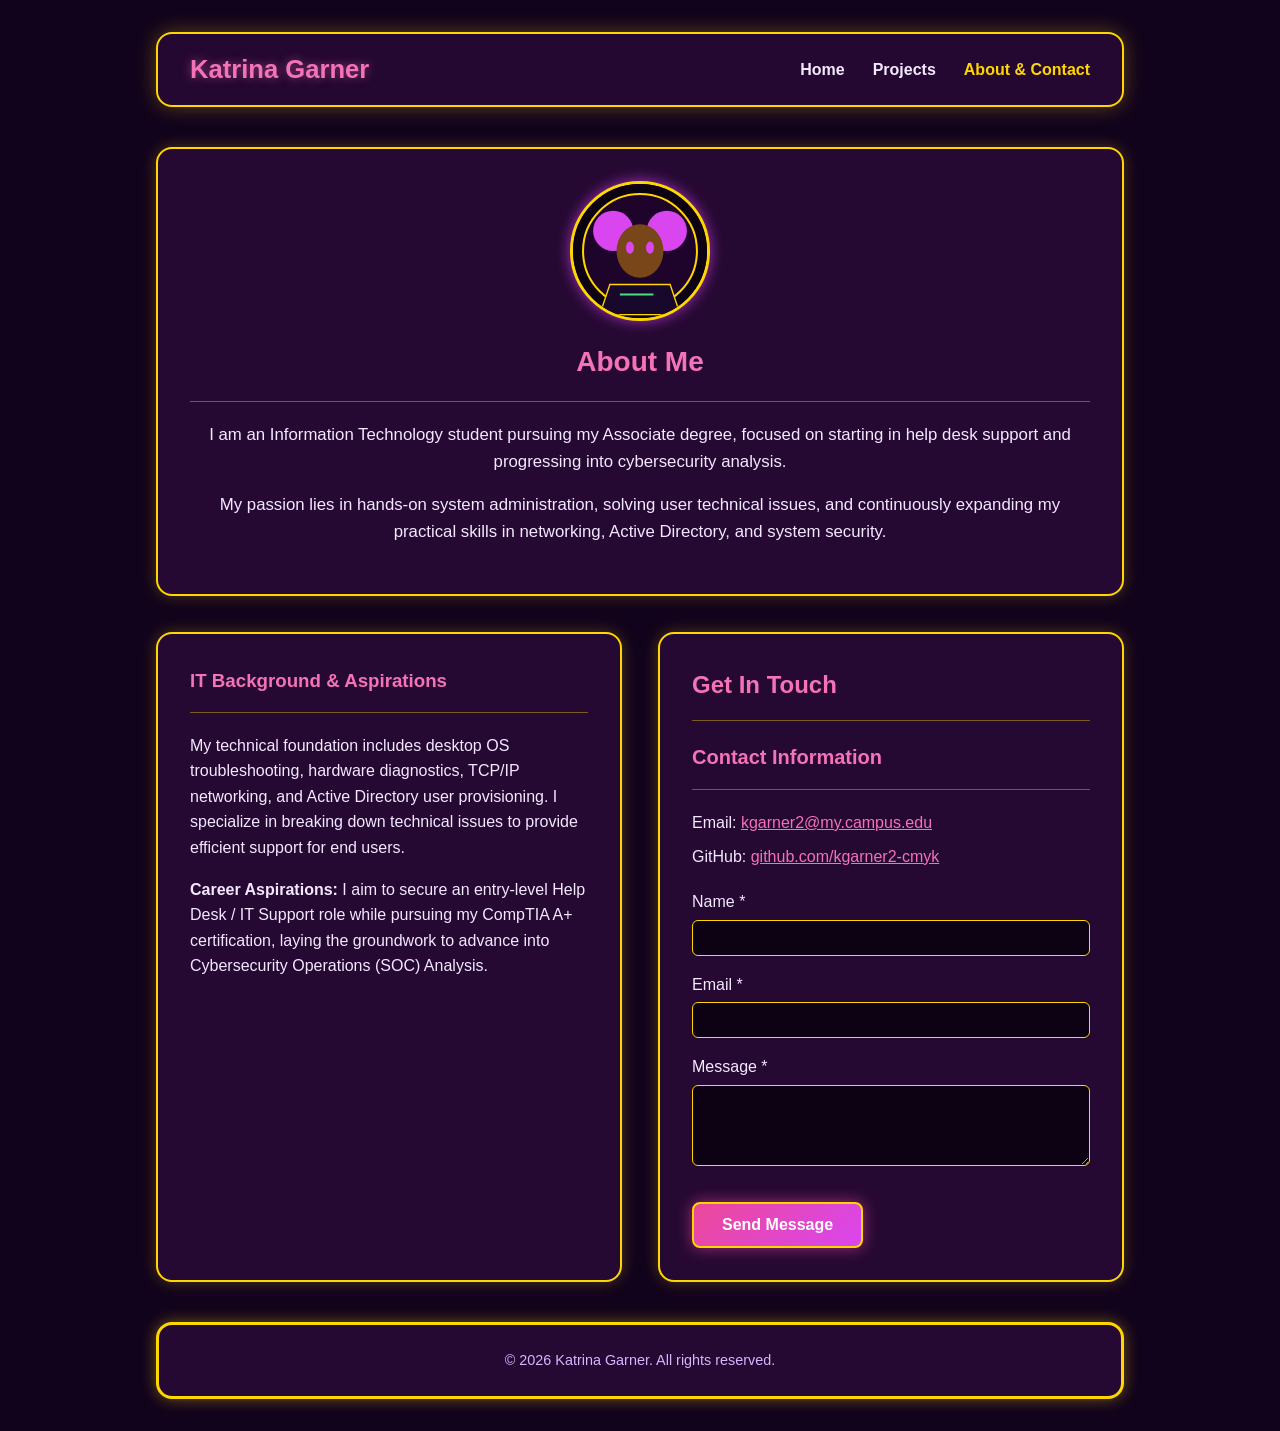
==== about.html @ 3170f7fb "Add files via upload" ====
<!DOCTYPE html>
<html lang="en">
<head>
    <meta charset="UTF-8">
    <meta name="viewport" content="width=device-width, initial-scale=1.0">
    <title>Katrina Garner | About & Contact</title>
    <link rel="stylesheet" href="styles.css">
    <script src="script.js" defer></script>
</head>
<body>

    <header>
        <h1>Katrina Garner</h1>
        <button id="menu-toggle" aria-expanded="false" aria-controls="main-nav" aria-label="Toggle navigation menu">☰</button>
        <nav id="main-nav" aria-label="Main Navigation">
            <ul>
                <li><a href="index.html">Home</a></li>
                <li><a href="projects.html">Projects</a></li>
                <li><a href="about.html" aria-current="page">About & Contact</a></li>
            </ul>
        </nav>
    </header>

    <main>
        <section class="card hero-card">
            <div style="text-align: center; margin-bottom: 1rem;">
                <!-- Profile Image with automatic SVG Fallback -->
                <img id="profile-img" 
                     src="avatar.png" 
                     alt="Katrina Garner Anime Profile Avatar"
                     onerror="this.onerror=null; this.src='data:image/svg+xml;utf8,<svg xmlns=\'http://www.w3.org/2000/svg\' viewBox=\'0 0 200 200\'><rect width=\'200\' height=\'200\' fill=\'%230d0214\'/><circle cx=\'100\' cy=\'100\' r=\'85\' fill=\'%231e032b\' stroke=\'%23ffd700\' stroke-width=\'3\'/><circle cx=\'60\' cy=\'70\' r=\'30\' fill=\'%23d946ef\'/><circle cx=\'140\' cy=\'70\' r=\'30\' fill=\'%23d946ef\'/><ellipse cx=\'100\' cy=\'100\' rx=\'35\' ry=\'40\' fill=\'%23794619\'/><ellipse cx=\'85\' cy=\'95\' rx=\'6\' ry=\'9\' fill=\'%23d946ef\'/><ellipse cx=\'115\' cy=\'95\' rx=\'6\' ry=\'9\' fill=\'%23d946ef\'/><polygon points=\'40,195 160,195 145,150 55,150\' fill=\'%2318092c\' stroke=\'%23ffd700\' stroke-width=\'2\'/><line x1=\'70\' y1=\'165\' x2=\'120\' y2=\'165\' stroke=\'%234ade80\' stroke-width=\'3\'/></svg>';"
                     style="width: 140px; height: 140px; border-radius: 50%; border: 3px solid #ffd700; object-fit: cover; box-shadow: 0 0 14px rgba(217, 70, 239, 0.7); background-color: #0d0214; display: inline-block;">
                
                <h2 class="card-title-centered" style="margin-top: 0.75rem;">About Me</h2>
            </div>
            
            <hr class="card-divider">
            <p class="hero-text-centered">
                I am an Information Technology student pursuing my Associate degree, focused on starting in help desk support and progressing into cybersecurity analysis.
            </p>
            <p class="hero-text-centered">
                My passion lies in hands-on system administration, solving user technical issues, and continuously expanding my practical skills in networking, Active Directory, and system security.
            </p>
        </section>

        <div class="two-column-layout">
            <section class="card focus-card">
                <h3>IT Background & Aspirations</h3>
                <hr class="card-divider">
                <p style="margin-bottom: 1rem;">
                    My technical foundation includes desktop OS troubleshooting, hardware diagnostics, TCP/IP networking, and Active Directory user provisioning. I specialize in breaking down technical issues to provide efficient support for end users.
                </p>
                <p>
                    <strong>Career Aspirations:</strong> I aim to secure an entry-level Help Desk / IT Support role while pursuing my CompTIA A+ certification, laying the groundwork to advance into Cybersecurity Operations (SOC) Analysis.
                </p>
            </section>

            <section class="card focus-card">
                <h2 style="color: #f472b6; font-size: 1.5rem; margin-bottom: 0.25rem;">Get In Touch</h2>
                <hr class="card-divider">
                
                <h3 style="color: #f472b6; font-size: 1.25rem; margin-bottom: 0.5rem;">Contact Information</h3>
                <hr class="card-divider">

                <p style="margin-bottom: 0.5rem;">Email: <a href="mailto:kgarner2@my.campus.edu" style="color: #f472b6;">kgarner2@my.campus.edu</a></p>
                <p style="margin-bottom: 1.25rem;">GitHub: <a href="https://github.com/kgarner2-cmyk" target="_blank" rel="noopener" style="color: #f472b6;">github.com/kgarner2-cmyk</a></p>

                <form id="contact-form" onsubmit="event.preventDefault(); alert('Thank you! Your message has been sent.'); this.reset();">
                    <div style="margin-bottom: 1rem;">
                        <label for="contact-name" style="display: block; margin-bottom: 0.3rem;">Name *</label>
                        <input type="text" id="contact-name" required style="width: 100%; padding: 0.6rem; background: #0d0214; border: 1px solid #ffd700; border-radius: 6px; color: #f3e8ff;">
                    </div>

                    <div style="margin-bottom: 1rem;">
                        <label for="contact-email" style="display: block; margin-bottom: 0.3rem;">Email *</label>
                        <input type="email" id="contact-email" required style="width: 100%; padding: 0.6rem; background: #0d0214; border: 1px solid #ffd700; border-radius: 6px; color: #f3e8ff;">
                    </div>

                    <div style="margin-bottom: 1.25rem;">
                        <label for="contact-message" style="display: block; margin-bottom: 0.3rem;">Message *</label>
                        <textarea id="contact-message" rows="4" required style="width: 100%; padding: 0.6rem; background: #0d0214; border: 1px solid #ffd700; border-radius: 6px; color: #f3e8ff; font-family: inherit; resize: vertical;"></textarea>
                    </div>

                    <button type="submit" class="pink-glow-btn">Send Message</button>
                </form>
            </section>
        </div>
    </main>

    <footer>
        <p>&copy; 2026 Katrina Garner. All rights reserved.</p>
    </footer>

</body>
</html>
---- styles.css ----
:root {
    --bg-dark: #12031c;
    --card-bg: #260933;
    --text-light: #f3e8ff;
    --text-muted: #d8b4fe;
    --pink-accent: #f472b6;
    --gold-accent: #ffd700;
    --cyan-accent: #38bdf8; /* High-contrast cyan that passes WAVE accessibility */
}

* {
    box-sizing: border-box;
    margin: 0;
    padding: 0;
}

body {
    background-color: var(--bg-dark);
    color: var(--text-light);
    font-family: 'Segoe UI', Tahoma, Geneva, Verdana, sans-serif;
    line-height: 1.6;
    padding: 2rem 1rem;
    max-width: 1000px;
    margin: 0 auto;
}

/* FIXED: Changed justify-space-between to justify-content: space-between */
header {
    display: flex;
    justify-content: space-between;
    align-items: center;
    flex-wrap: wrap;
    gap: 1.5rem;
    padding: 1.25rem 2rem;
    background: rgba(38, 9, 51, 0.95);
    border: 2px solid var(--gold-accent);
    border-radius: 16px;
    box-shadow: 0 0 20px rgba(255, 215, 0, 0.3);
    margin-bottom: 2.5rem;
    position: relative;
    transition: all 0.3s ease;
}

header:hover {
    transform: translateY(-4px);
    box-shadow: 0 10px 25px rgba(255, 215, 0, 0.45);
}

header h1 {
    font-size: 1.6rem;
    color: var(--pink-accent);
    text-shadow: 0 0 10px rgba(244, 114, 182, 0.5);
    line-height: 1.2;
    margin-right: auto;
}

nav ul {
    display: flex;
    list-style: none;
    gap: 1.75rem;
    align-items: center;
}

nav a {
    color: var(--text-light);
    text-decoration: none;
    font-weight: 600;
    transition: color 0.3s ease;
}

nav a:hover, nav a[aria-current="page"] {
    color: var(--gold-accent);
}

#menu-toggle {
    display: none;
    background: none;
    border: none;
    color: var(--gold-accent);
    font-size: 1.8rem;
    cursor: pointer;
    padding: 0.2rem 0.5rem;
    line-height: 1;
}

.card {
    background: var(--card-bg);
    border: 2px solid var(--gold-accent);
    border-radius: 16px;
    box-shadow: 0 0 15px rgba(255, 215, 0, 0.25);
    padding: 2rem;
    margin-bottom: 2.25rem;
    color: var(--text-light);
    transition: transform 0.3s ease, box-shadow 0.3s ease, border-color 0.3s ease;
}

.card:hover {
    transform: translateY(-6px) scale(1.01);
    box-shadow: 0 12px 30px rgba(255, 215, 0, 0.5), 0 0 20px rgba(244, 114, 182, 0.6);
    border-color: var(--pink-accent);
}

.card h2, .card h3 {
    color: var(--pink-accent);
}

.card-title-centered {
    text-align: center;
    font-size: 1.75rem;
    margin-bottom: 0.5rem;
}

.hero-text-centered {
    text-align: center;
    color: var(--text-light);
    margin-bottom: 1rem;
    font-size: 1.05rem;
}

.card-divider {
    border: none;
    height: 1px;
    background: rgba(255, 215, 0, 0.4);
    margin: 1rem 0 1.25rem 0;
}

.two-column-layout {
    display: grid;
    grid-template-columns: 1fr 1fr;
    gap: 2.25rem;
    margin-bottom: 2.25rem;
}

.two-column-layout .card {
    margin-bottom: 0;
}

.contact-section-title {
    color: var(--pink-accent);
    font-size: 1.8rem;
    font-weight: 600;
    margin-bottom: 0.5rem;
}

.contact-subheading {
    color: var(--pink-accent);
    font-size: 1.35rem;
    font-weight: 600;
    margin-top: 1.25rem;
    margin-bottom: 0.5rem;
}

.contact-details {
    margin-top: 1rem;
    margin-bottom: 1.5rem;
    font-size: 1.05rem;
}

.contact-details p {
    margin-bottom: 0.75rem;
    color: var(--text-light);
}

/* FIXED: Cyan link color that matches theme and passes WAVE accessibility contrast */
.pink-link {
    color: var(--cyan-accent) !important;
    text-decoration: underline;
    font-weight: 600;
    transition: color 0.2s ease, text-shadow 0.2s ease;
}

.pink-link:hover {
    color: var(--gold-accent) !important;
    text-shadow: 0 0 10px rgba(255, 215, 0, 0.7);
}

.form-group {
    margin-bottom: 1.25rem;
}

.form-group label {
    display: block;
    margin-bottom: 0.4rem;
    font-weight: 600;
    color: var(--text-light);
}

.form-group input,
.form-group select,
.form-group textarea {
    width: 100%;
    background: rgba(13, 2, 20, 0.9);
    border: 1px solid rgba(255, 215, 0, 0.4);
    border-radius: 8px;
    padding: 0.85rem 1rem;
    color: #ffffff;
    font-size: 1rem;
    outline: none;
    transition: transform 0.25s ease, box-shadow 0.25s ease, border-color 0.25s ease, background-color 0.25s ease;
}

.form-group input:hover,
.form-group select:hover,
.form-group textarea:hover {
    border-color: #ffffff !important;
    background-color: rgba(60, 10, 80, 0.95) !important;
    box-shadow: 0 0 20px rgba(255, 215, 0, 0.9), 0 0 10px rgba(244, 114, 182, 0.8) !important;
    transform: translateY(-3px) scale(1.02);
    cursor: pointer;
}

.pink-glow-btn {
    background: linear-gradient(135deg, #ec4899 0%, #d946ef 100%);
    color: #ffffff;
    font-weight: bold;
    font-size: 1rem;
    padding: 0.75rem 1.75rem;
    border: 2px solid var(--gold-accent);
    border-radius: 8px;
    cursor: pointer;
    box-shadow: 0 0 15px rgba(236, 72, 153, 0.6);
    transition: all 0.3s ease;
    margin-top: 0.5rem;
}

.pink-glow-btn:hover {
    transform: translateY(-2px);
    box-shadow: 0 0 25px rgba(236, 72, 153, 0.9), 0 0 10px rgba(255, 215, 0, 0.8);
}

.status-text {
    color: var(--text-light);
    font-size: 0.95rem;
}

.hurdles-list {
    list-style-type: disc;
    padding-left: 1.25rem;
    color: var(--text-light);
}

.hurdles-list li {
    margin-bottom: 0.75rem;
    padding: 0.25rem 0.5rem;
    border-radius: 4px;
    transition: background-color 0.3s ease, color 0.3s ease;
    cursor: pointer;
}

.hurdles-list li.highlight {
    background-color: rgba(244, 114, 182, 0.25);
    color: var(--gold-accent);
    font-weight: bold;
}

.banner-frame {
    width: 100%;
    max-height: 320px;
    border-radius: 12px;
    overflow: hidden;
    margin-top: 1.25rem;
    border: 2px solid var(--gold-accent);
    box-shadow: inset 0 0 10px rgba(0, 0, 0, 0.6);
}

.banner-image {
    width: 100%;
    height: 100%;
    object-fit: cover;
    display: block;
}

.skills-tags {
    display: flex;
    flex-wrap: wrap;
    gap: 0.5rem;
    margin: 1rem 0;
}

.skill-badge {
    background: rgba(244, 114, 182, 0.15);
    border: 1px solid var(--pink-accent);
    color: var(--pink-accent);
    padding: 0.3rem 0.8rem;
    border-radius: 20px;
    font-size: 0.85rem;
    font-weight: 600;
}

.profile-header {
    display: flex;
    flex-direction: column;
    align-items: center;
    text-align: center;
    gap: 1.5rem;
}

.profile-img-container {
    display: flex;
    justify-content: center;
}

.submit-btn {
    background: transparent;
    border: 2px solid var(--gold-accent);
    color: var(--gold-accent);
    padding: 0.6rem 1.25rem;
    border-radius: 8px;
    cursor: pointer;
    font-weight: bold;
    text-decoration: none;
    display: inline-block;
    transition: all 0.3s ease;
    margin-top: 0.5rem;
}

.submit-btn:hover {
    background: var(--gold-accent);
    color: var(--bg-dark);
    box-shadow: 0 0 15px rgba(255, 215, 0, 0.8);
    transform: translateY(-2px);
}

.btn-group {
    display: flex;
    gap: 0.75rem;
    flex-wrap: wrap;
}

.diagnostic-console {
    background: #0d0214;
    border: 1px solid var(--pink-accent);
    padding: 1rem;
    border-radius: 8px;
    margin-top: 1rem;
    font-family: monospace;
    color: #4ade80;
    white-space: pre-wrap;
    min-height: 80px;
}

footer {
    text-align: center;
    padding: 1.5rem;
    color: var(--text-muted);
    font-size: 0.9rem;
    background: var(--card-bg);
    border: 3px solid var(--gold-accent);
    border-radius: 16px;
    box-shadow: 0 0 15px rgba(255, 215, 0, 0.4);
    margin-top: 2.5rem;
    transition: transform 0.3s ease, box-shadow 0.3s ease;
}

footer:hover {
    transform: translateY(-4px);
    box-shadow: 0 8px 25px rgba(255, 215, 0, 0.6);
}

@media (max-width: 650px) {
    #menu-toggle {
        display: block;
    }

    nav {
        width: 100%;
    }

    nav ul {
        display: none;
        flex-direction: column;
        align-items: flex-start;
        gap: 0.8rem;
        width: 100%;
        padding-top: 1rem;
        border-top: 1px solid rgba(255, 215, 0, 0.4);
        margin-top: 0.75rem;
    }

    nav.is-active ul {
        display: flex;
    }

    .two-column-layout {
        grid-template-columns: 1fr;
        gap: 2.25rem;
    }

    .two-column-layout .card {
        margin-bottom: 0;
    }
}
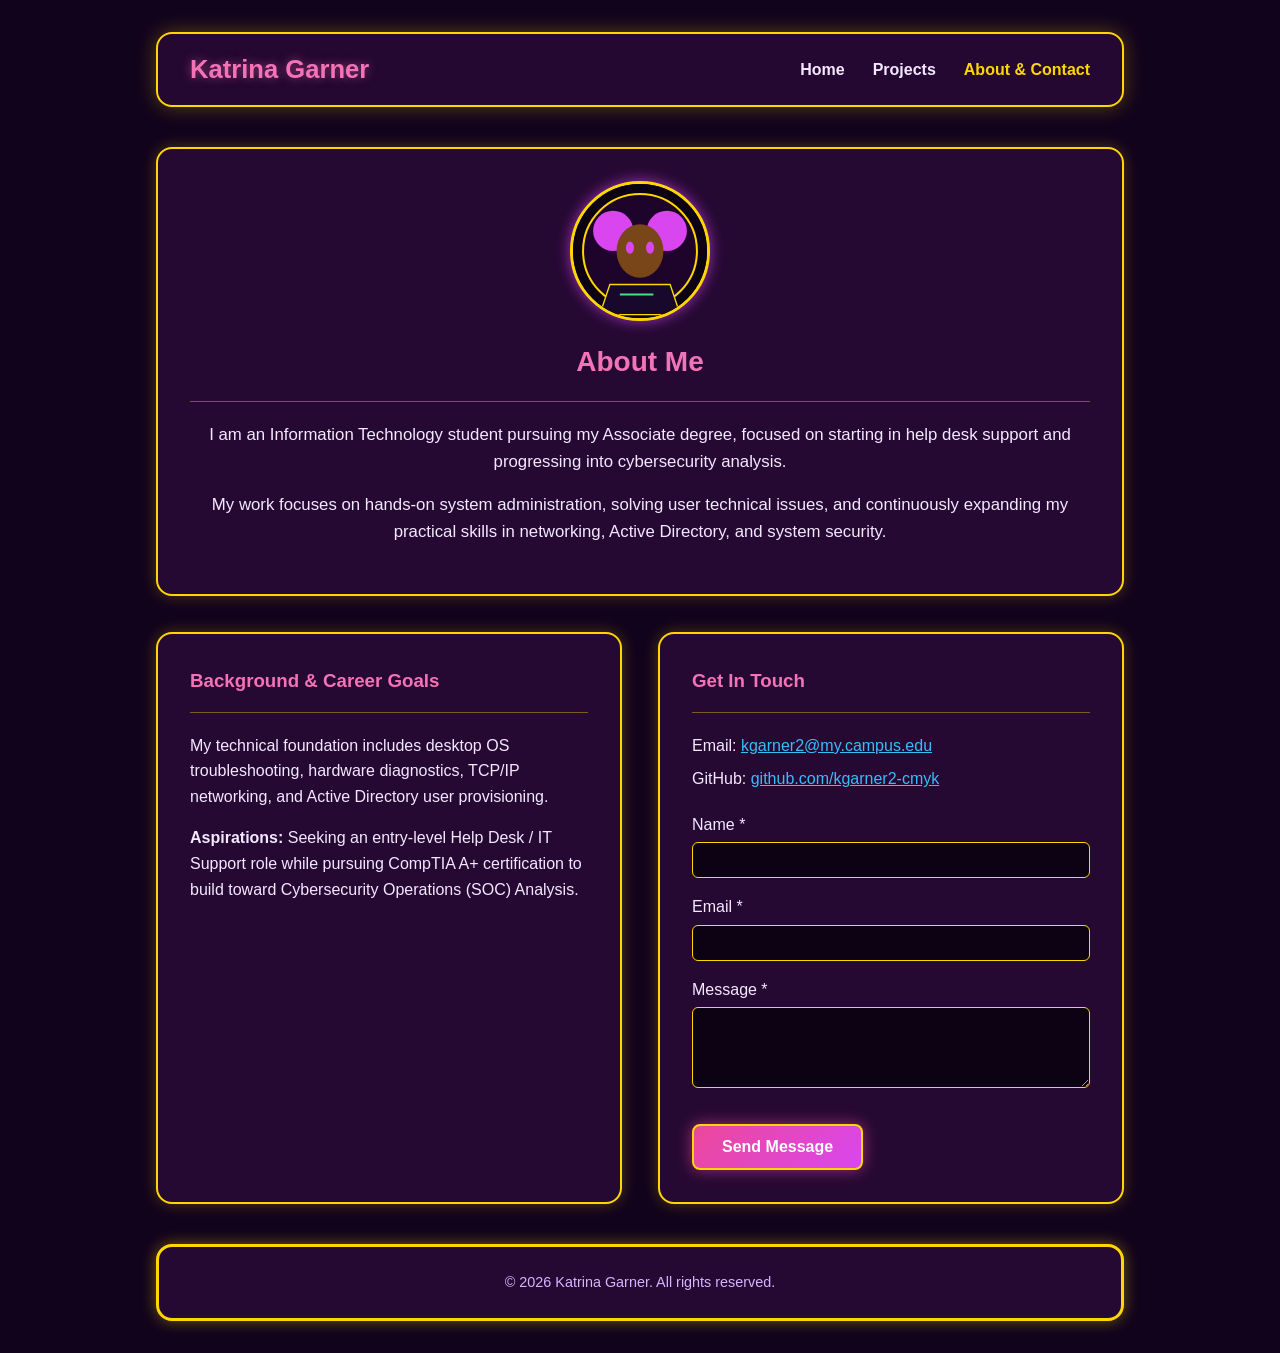
==== commit 72c55c98: "Update about.html" ====
--- a/about.html
+++ b/about.html
@@ -24,10 +24,9 @@
     <main>
         <section class="card hero-card">
             <div style="text-align: center; margin-bottom: 1rem;">
-                <!-- Profile Image with automatic SVG Fallback -->
                 <img id="profile-img" 
                      src="avatar.png" 
-                     alt="Katrina Garner Anime Profile Avatar"
+                     alt="Katrina Garner Profile Avatar"
                      onerror="this.onerror=null; this.src='data:image/svg+xml;utf8,<svg xmlns=\'http://www.w3.org/2000/svg\' viewBox=\'0 0 200 200\'><rect width=\'200\' height=\'200\' fill=\'%230d0214\'/><circle cx=\'100\' cy=\'100\' r=\'85\' fill=\'%231e032b\' stroke=\'%23ffd700\' stroke-width=\'3\'/><circle cx=\'60\' cy=\'70\' r=\'30\' fill=\'%23d946ef\'/><circle cx=\'140\' cy=\'70\' r=\'30\' fill=\'%23d946ef\'/><ellipse cx=\'100\' cy=\'100\' rx=\'35\' ry=\'40\' fill=\'%23794619\'/><ellipse cx=\'85\' cy=\'95\' rx=\'6\' ry=\'9\' fill=\'%23d946ef\'/><ellipse cx=\'115\' cy=\'95\' rx=\'6\' ry=\'9\' fill=\'%23d946ef\'/><polygon points=\'40,195 160,195 145,150 55,150\' fill=\'%2318092c\' stroke=\'%23ffd700\' stroke-width=\'2\'/><line x1=\'70\' y1=\'165\' x2=\'120\' y2=\'165\' stroke=\'%234ade80\' stroke-width=\'3\'/></svg>';"
                      style="width: 140px; height: 140px; border-radius: 50%; border: 3px solid #ffd700; object-fit: cover; box-shadow: 0 0 14px rgba(217, 70, 239, 0.7); background-color: #0d0214; display: inline-block;">
                 
@@ -39,31 +38,28 @@
                 I am an Information Technology student pursuing my Associate degree, focused on starting in help desk support and progressing into cybersecurity analysis.
             </p>
             <p class="hero-text-centered">
-                My passion lies in hands-on system administration, solving user technical issues, and continuously expanding my practical skills in networking, Active Directory, and system security.
+                My work focuses on hands-on system administration, solving user technical issues, and continuously expanding my practical skills in networking, Active Directory, and system security.
             </p>
         </section>
 
         <div class="two-column-layout">
             <section class="card focus-card">
-                <h3>IT Background & Aspirations</h3>
+                <h3>Background & Career Goals</h3>
                 <hr class="card-divider">
                 <p style="margin-bottom: 1rem;">
-                    My technical foundation includes desktop OS troubleshooting, hardware diagnostics, TCP/IP networking, and Active Directory user provisioning. I specialize in breaking down technical issues to provide efficient support for end users.
+                    My technical foundation includes desktop OS troubleshooting, hardware diagnostics, TCP/IP networking, and Active Directory user provisioning.
                 </p>
                 <p>
-                    <strong>Career Aspirations:</strong> I aim to secure an entry-level Help Desk / IT Support role while pursuing my CompTIA A+ certification, laying the groundwork to advance into Cybersecurity Operations (SOC) Analysis.
+                    <strong>Aspirations:</strong> Seeking an entry-level Help Desk / IT Support role while pursuing CompTIA A+ certification to build toward Cybersecurity Operations (SOC) Analysis.
                 </p>
             </section>
 
             <section class="card focus-card">
-                <h2 style="color: #f472b6; font-size: 1.5rem; margin-bottom: 0.25rem;">Get In Touch</h2>
-                <hr class="card-divider">
-                
-                <h3 style="color: #f472b6; font-size: 1.25rem; margin-bottom: 0.5rem;">Contact Information</h3>
+                <h3>Get In Touch</h3>
                 <hr class="card-divider">
 
-                <p style="margin-bottom: 0.5rem;">Email: <a href="mailto:kgarner2@my.campus.edu" style="color: #f472b6;">kgarner2@my.campus.edu</a></p>
-                <p style="margin-bottom: 1.25rem;">GitHub: <a href="https://github.com/kgarner2-cmyk" target="_blank" rel="noopener" style="color: #f472b6;">github.com/kgarner2-cmyk</a></p>
+                <p style="margin-bottom: 0.5rem;">Email: <a href="mailto:kgarner2@my.campus.edu" style="color: #38bdf8;">kgarner2@my.campus.edu</a></p>
+                <p style="margin-bottom: 1.25rem;">GitHub: <a href="https://github.com/kgarner2-cmyk" target="_blank" rel="noopener" style="color: #38bdf8;">github.com/kgarner2-cmyk</a></p>
 
                 <form id="contact-form" onsubmit="event.preventDefault(); alert('Thank you! Your message has been sent.'); this.reset();">
                     <div style="margin-bottom: 1rem;">
@@ -92,4 +88,4 @@
     </footer>
 
 </body>
-</html>+</html>
